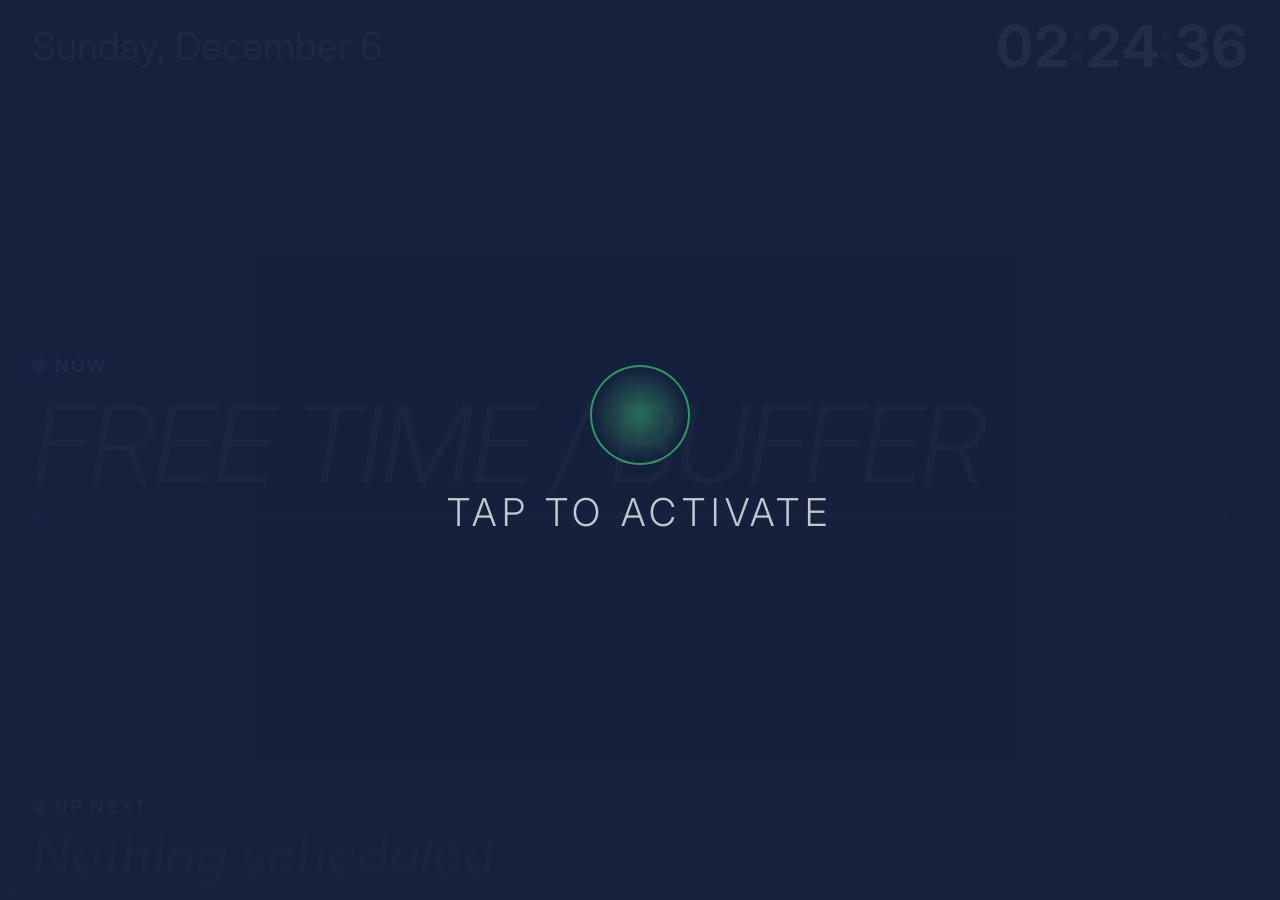
==== public/calendar/index.html @ c8182423 "initialize my calendar project" ====
<!DOCTYPE html>
<html lang="en">
<head>
  <meta charset="UTF-8" />
  <meta name="viewport" content="width=device-width, initial-scale=1.0, user-scalable=no" />
  <meta name="description" content="Ambient Kiosk — 24/7 minimalist calendar for remote viewing." />
  <title>Ambient Kiosk</title>
  <link rel="preconnect" href="https://fonts.googleapis.com" />
  <link rel="preconnect" href="https://fonts.gstatic.com" crossorigin />
  <link href="https://fonts.googleapis.com/css2?family=Inter:wght@300;400;600;700;800&display=swap" rel="stylesheet" />
  <link rel="stylesheet" href="style.css" />
</head>
<body>

  <!-- Activation Overlay -->
  <div id="activate-overlay">
    <div class="activate-content">
      <div class="activate-pulse"></div>
      <span class="activate-label">Tap to Activate</span>
    </div>
  </div>

  <!-- Guard & Data Status -->
  <div id="guard-status"><span class="guard-dot"></span><span class="guard-text">Standby</span></div>
  <div id="data-status"></div>

  <!-- ============ KIOSK LAYOUT ============ -->
  <div id="kiosk">

    <!-- HEADER: date + clock -->
    <div id="header-row">
      <div id="date-display"></div>
      <div id="clock-display">
        <span id="clock-hh">00</span><span class="clock-sep">:</span><span id="clock-mm">00</span><span class="clock-sep">:</span><span id="clock-ss">00</span>
      </div>
    </div>

    <!-- NOW: badge + giant title + progress (fills remaining space) -->
    <div id="now-area">
      <div class="section-badge now-badge">
        <span class="badge-dot now-dot"></span>
        <span class="badge-label">NOW</span>
        <span class="badge-time" id="now-time-range"></span>
      </div>
      <h1 id="now-title">Loading…</h1>
      <div id="progress-row">
        <div id="progress-bar">
          <div id="progress-fill"></div>
          <div id="progress-glow"></div>
        </div>
        <div id="time-remaining"></div>
      </div>
    </div>

    <!-- UP NEXT: badge + title -->
    <div id="next-area">
      <div class="section-badge next-badge">
        <span class="badge-dot next-dot"></span>
        <span class="badge-label">UP NEXT</span>
        <span class="badge-time" id="next-time-range"></span>
      </div>
      <h2 id="next-title">—</h2>
    </div>

  </div>

  <script src="app.js"></script>
</body>
</html>
---- public/calendar/style.css ----
/* ═══════════════════════════════════════════════════════════════════
   Ambient Kiosk — style.css
   Screen-filling kiosk. Text sized in vh so it FILLS the viewport.
   ═══════════════════════════════════════════════════════════════════ */

*, *::before, *::after { box-sizing: border-box; margin: 0; padding: 0; }

html, body {
  width: 100vw;
  height: 100vh;
  overflow: hidden;
  background: #16213e;
  color: #eef1f6;
  font-family: 'Inter', system-ui, -apple-system, sans-serif;
  -webkit-font-smoothing: antialiased;
}

#kiosk, #activate-overlay {
  cursor: none;
  -webkit-user-select: none;
  user-select: none;
}
#kiosk:active { cursor: default; }

/* ─── KIOSK: 3-row grid fills the whole screen ──────────────────── */
#kiosk {
  display: grid;
  grid-template-rows: auto 1fr auto;
  height: 100vh;
  padding: 0 clamp(1rem, 2.5vw, 2.5rem);
}

/* ─── HEADER ────────────────────────────────────────────────────── */
#header-row {
  display: flex;
  align-items: center;
  justify-content: space-between;
  padding: 1.2vh 0;
  border-bottom: 1px solid rgba(255,255,255,0.07);
}

#date-display {
  font-size: clamp(1.2rem, 3vw, 2.4rem);
  font-weight: 400;
  color: rgba(238,241,246,0.7);
}

#clock-display {
  font-size: clamp(1.6rem, 4.5vw, 4rem);
  font-weight: 700;
  font-variant-numeric: tabular-nums;
  color: #fff;
}

.clock-sep {
  opacity: 0.4;
  animation: blink 1s step-end infinite;
}
@keyframes blink { 50% { opacity: 0; } }

/* ─── NOW AREA: fills ALL remaining vertical space ──────────────── */
#now-area {
  display: flex;
  flex-direction: column;
  justify-content: center;       /* vertically center the content cluster */
  gap: 1vh;
  min-height: 0;
  padding: 1vh 0;
}

/* NOW title: sized with vh so it grows with screen height */
#now-title {
  font-size: clamp(3rem, 12vh, 10rem);
  font-weight: 800;
  line-height: 1.1;
  letter-spacing: -0.02em;
  white-space: nowrap;
  overflow: hidden;
  text-overflow: ellipsis;
  max-width: 100%;
  color: #fff;
}

/* Progress */
#progress-row {
  display: flex;
  align-items: center;
  gap: clamp(8px, 1.5vw, 20px);
}

#progress-bar {
  flex: 1;
  height: clamp(5px, 0.8vh, 12px);
  background: rgba(238,241,246,0.1);
  border-radius: 999px;
  position: relative;
  overflow: hidden;
}

#progress-fill {
  height: 100%;
  width: 0%;
  background: linear-gradient(90deg, #818cf8, #a78bfa, #c084fc);
  border-radius: 999px;
  transition: width 1s linear;
}

#progress-glow {
  position: absolute;
  top: -2px;
  height: calc(100% + 4px);
  width: 36px;
  left: 0;
  background: radial-gradient(circle, rgba(167,139,250,0.7) 0%, transparent 70%);
  border-radius: 50%;
  transition: left 1s linear;
  pointer-events: none;
}

#time-remaining {
  font-size: clamp(1.2rem, 4vh, 3rem);
  font-weight: 600;
  color: rgba(238,241,246,0.85);
  white-space: nowrap;
  font-variant-numeric: tabular-nums;
}

/* ─── UP NEXT AREA ──────────────────────────────────────────────── */
#next-area {
  display: flex;
  flex-direction: column;
  gap: 0.5vh;
  padding: 1.5vh 0;
  border-top: 1px solid rgba(255,255,255,0.07);
}

#next-title {
  font-size: clamp(1.8rem, 6vh, 5rem);
  font-weight: 600;
  color: #b4b8c8;
  white-space: nowrap;
  overflow: hidden;
  text-overflow: ellipsis;
  max-width: 100%;
}

/* ─── Badges ────────────────────────────────────────────────────── */
.section-badge {
  display: flex;
  align-items: center;
  gap: clamp(5px, 0.7vw, 10px);
  font-size: clamp(0.8rem, 2vh, 1.6rem);
  font-weight: 600;
  letter-spacing: 0.12em;
  text-transform: uppercase;
}

.badge-dot {
  width: clamp(7px, 1.2vw, 14px);
  height: clamp(7px, 1.2vw, 14px);
  border-radius: 50%;
}

.now-dot {
  background: #818cf8;
  box-shadow: 0 0 10px rgba(129,140,248,0.7), 0 0 25px rgba(129,140,248,0.3);
  animation: dot-glow 2s ease-in-out infinite;
}
@keyframes dot-glow {
  50% { box-shadow: 0 0 18px rgba(129,140,248,1), 0 0 45px rgba(129,140,248,0.5); }
}
.now-badge .badge-label { color: #c7d2fe; }
.now-badge .badge-time  { color: rgba(238,241,246,0.5); font-weight: 400; }

.next-dot { background: #6B7280; }
.next-badge .badge-label { color: #9CA3AF; }
.next-badge .badge-time  { color: rgba(238,241,246,0.35); font-weight: 400; }

/* ─── State variants ────────────────────────────────────────────── */
#now-title.free-time {
  color: rgba(238,241,246,0.4);
  font-weight: 300;
  font-style: italic;
}
#now-title.day-complete {
  color: rgba(74,222,128,0.7);
  font-weight: 300;
  font-style: italic;
}
#next-title.no-next {
  color: rgba(238,241,246,0.2);
  font-style: italic;
}

/* ─── Overlay ───────────────────────────────────────────────────── */
#activate-overlay {
  position: fixed; inset: 0; z-index: 10000;
  background: rgba(22,33,62,0.95);
  display: flex; align-items: center; justify-content: center;
  transition: opacity 0.5s ease, visibility 0.5s ease;
}
#activate-overlay.hidden {
  opacity: 0; visibility: hidden; pointer-events: none;
}
.activate-content {
  display: flex; flex-direction: column; align-items: center; gap: 1.5rem;
}
.activate-pulse {
  width: clamp(50px, 10vw, 100px); height: clamp(50px, 10vw, 100px);
  border-radius: 50%;
  background: radial-gradient(circle, rgba(74,222,128,0.4) 0%, transparent 70%);
  border: 2px solid rgba(74,222,128,0.6);
  animation: pulse-ring 2s ease-in-out infinite;
}
.activate-label {
  font-size: clamp(1.2rem, 3vw, 2.5rem); font-weight: 300;
  color: rgba(238,241,246,0.8); letter-spacing: 0.15em; text-transform: uppercase;
}
@keyframes pulse-ring {
  0%, 100% { transform: scale(1); opacity: 0.7; }
  50%      { transform: scale(1.15); opacity: 1; }
}

/* ─── Fixed indicators ──────────────────────────────────────────── */
#guard-status {
  position: fixed; bottom: 6px; left: 10px; z-index: 9999;
  display: flex; align-items: center; gap: 5px;
  font-size: 10px; font-family: monospace;
  color: rgba(238,241,246,0.25);
}
#guard-status.active { color: rgba(74,222,128,0.7); }
.guard-dot {
  width: 6px; height: 6px; border-radius: 50%;
  background: rgba(238,241,246,0.2);
}
#guard-status.active .guard-dot {
  background: #4ade80; box-shadow: 0 0 5px rgba(74,222,128,0.5);
}
#data-status {
  position: fixed; bottom: 6px; right: 10px; z-index: 9999;
  font-size: 10px; font-family: monospace;
  color: rgba(238,241,246,0.2);
}

/* ─── Animation ─────────────────────────────────────────────────── */
.fade-in { animation: fadeIn 0.5s ease forwards; }
@keyframes fadeIn {
  from { opacity: 0; transform: translateY(5px); }
  to   { opacity: 1; transform: translateY(0); }
}
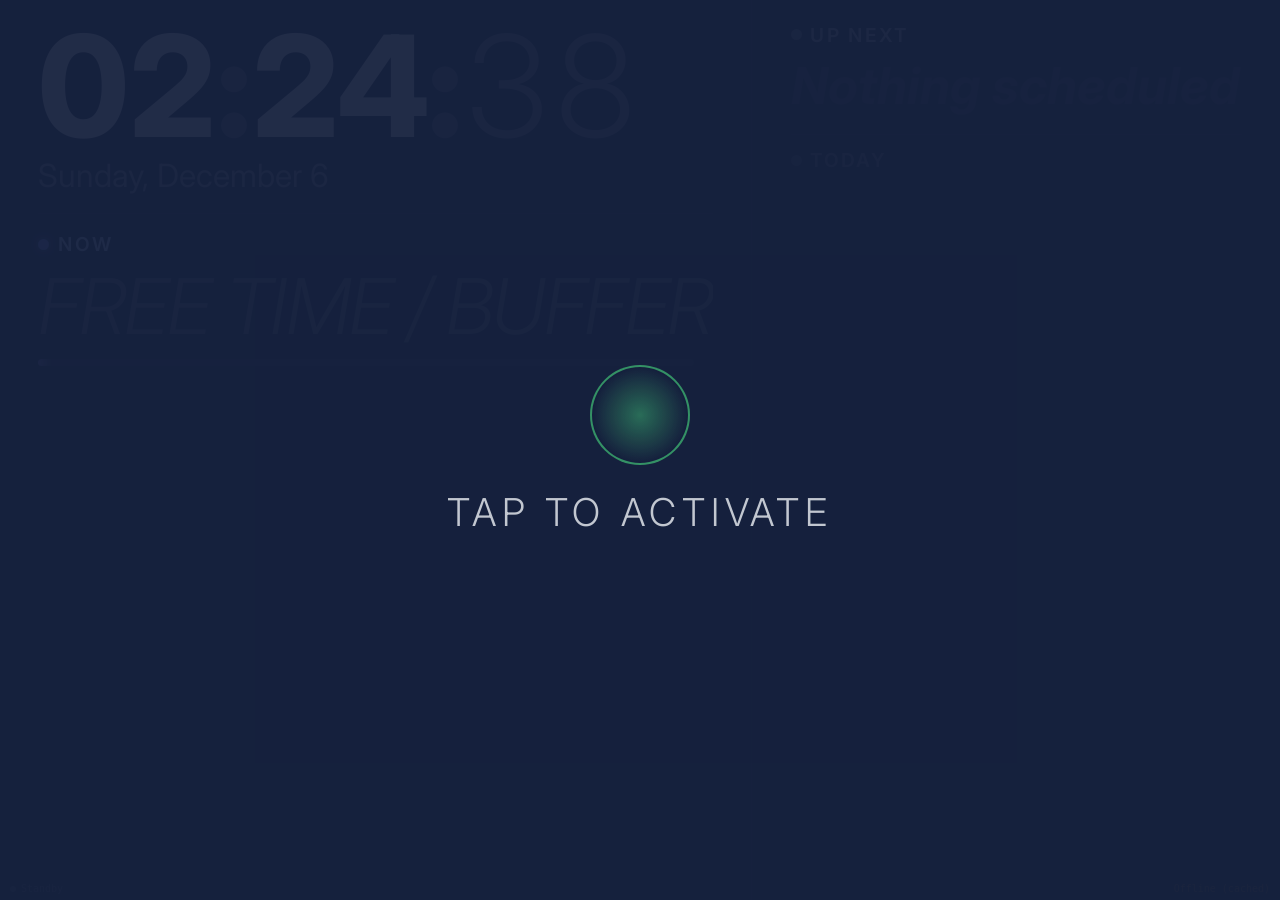
==== commit 27941aa8: "update my calendar" ====
--- a/public/calendar/index.html
+++ b/public/calendar/index.html
@@ -8,7 +8,7 @@
   <link rel="preconnect" href="https://fonts.googleapis.com" />
   <link rel="preconnect" href="https://fonts.gstatic.com" crossorigin />
   <link href="https://fonts.googleapis.com/css2?family=Inter:wght@300;400;600;700;800&display=swap" rel="stylesheet" />
-  <link rel="stylesheet" href="style.css" />
+  <link rel="stylesheet" href="style.css?v=9" />
 </head>
 <body>
 
@@ -27,43 +27,70 @@
   <!-- ============ KIOSK LAYOUT ============ -->
   <div id="kiosk">
 
-    <!-- HEADER: date + clock -->
-    <div id="header-row">
-      <div id="date-display"></div>
-      <div id="clock-display">
-        <span id="clock-hh">00</span><span class="clock-sep">:</span><span id="clock-mm">00</span><span class="clock-sep">:</span><span id="clock-ss">00</span>
+    <!-- LEFT COLUMN: Clock + NOW task -->
+    <div id="col-left">
+      <!-- Giant clock -->
+      <div id="clock-block">
+        <div id="clock-display">
+          <span id="clock-hh">00</span><span class="clock-sep">:</span><span id="clock-mm">00</span><span class="clock-sep">:</span><span id="clock-ss">00</span>
+        </div>
+        <div id="date-display"></div>
+      </div>
+
+      <!-- NOW section -->
+      <div id="now-block">
+        <div class="section-badge now-badge">
+          <span class="badge-dot now-dot"></span>
+          <span class="badge-label">NOW</span>
+          <span class="badge-time" id="now-time-range"></span>
+        </div>
+        <h1 id="now-title">Loading…</h1>
+        <div id="progress-row">
+          <div id="progress-bar">
+            <div id="progress-fill"></div>
+            <div id="progress-glow"></div>
+          </div>
+          <div id="time-remaining"></div>
+        </div>
       </div>
     </div>
 
-    <!-- NOW: badge + giant title + progress (fills remaining space) -->
-    <div id="now-area">
-      <div class="section-badge now-badge">
-        <span class="badge-dot now-dot"></span>
-        <span class="badge-label">NOW</span>
-        <span class="badge-time" id="now-time-range"></span>
+    <!-- RIGHT COLUMN: UP NEXT + Today's timeline -->
+    <div id="col-right">
+      <!-- UP NEXT -->
+      <div id="next-block">
+        <div class="section-badge next-badge">
+          <span class="badge-dot next-dot"></span>
+          <span class="badge-label">UP NEXT</span>
+          <span class="badge-time" id="next-time-range"></span>
+        </div>
+        <h2 id="next-title">—</h2>
       </div>
-      <h1 id="now-title">Loading…</h1>
-      <div id="progress-row">
-        <div id="progress-bar">
-          <div id="progress-fill"></div>
-          <div id="progress-glow"></div>
+
+      <!-- Today's remaining schedule -->
+      <div id="agenda-block">
+        <div class="section-badge agenda-badge">
+          <span class="badge-dot agenda-dot"></span>
+          <span class="badge-label">TODAY</span>
         </div>
-        <div id="time-remaining"></div>
+        <ul id="agenda-list"></ul>
       </div>
-    </div>
-
-    <!-- UP NEXT: badge + title -->
-    <div id="next-area">
-      <div class="section-badge next-badge">
-        <span class="badge-dot next-dot"></span>
-        <span class="badge-label">UP NEXT</span>
-        <span class="badge-time" id="next-time-range"></span>
-      </div>
-      <h2 id="next-title">—</h2>
     </div>
 
   </div>
 
-  <script src="app.js"></script>
+  <!-- Inline fullscreen — identical to test.html, cannot be cached separately -->
+  <script>
+    document.addEventListener('dblclick', function() {
+      var el = document.documentElement;
+      var isFS = document.fullscreenElement || document.webkitFullscreenElement;
+      if (isFS) {
+        (document.exitFullscreen || document.webkitExitFullscreen).call(document);
+      } else {
+        (el.requestFullscreen || el.webkitRequestFullscreen).call(el);
+      }
+    });
+  </script>
+  <script src="app.js?v=9"></script>
 </body>
 </html>
--- a/public/calendar/style.css
+++ b/public/calendar/style.css
@@ -1,6 +1,7 @@
 /* ═══════════════════════════════════════════════════════════════════
    Ambient Kiosk — style.css
-   Screen-filling kiosk. Text sized in vh so it FILLS the viewport.
+   Two-column layout: Clock+NOW on left, NEXT+Agenda on right.
+   Every pixel used. Designed for 14" laptop & 15.6" Portal Plus.
    ═══════════════════════════════════════════════════════════════════ */
 
 *, *::before, *::after { box-sizing: border-box; margin: 0; padding: 0; }
@@ -15,64 +16,77 @@
   -webkit-font-smoothing: antialiased;
 }
 
+/* cursor:none for kiosk mode — NO user-select:none anywhere
+   (it kills dblclick in Chromium) */
 #kiosk, #activate-overlay {
   cursor: none;
-  -webkit-user-select: none;
-  user-select: none;
 }
 #kiosk:active { cursor: default; }
 
-/* ─── KIOSK: 3-row grid fills the whole screen ──────────────────── */
+/* ─── KIOSK: two-column grid ────────────────────────────────────── */
 #kiosk {
   display: grid;
-  grid-template-rows: auto 1fr auto;
+  grid-template-columns: 1.4fr 1fr;
   height: 100vh;
-  padding: 0 clamp(1rem, 2.5vw, 2.5rem);
-}
-
-/* ─── HEADER ────────────────────────────────────────────────────── */
-#header-row {
-  display: flex;
-  align-items: center;
-  justify-content: space-between;
-  padding: 1.2vh 0;
-  border-bottom: 1px solid rgba(255,255,255,0.07);
-}
+  gap: 0;
+}
+
+/* ─── LEFT COLUMN: clock + NOW ──────────────────────────────────── */
+#col-left {
+  display: flex;
+  flex-direction: column;
+  padding: 2.5vh 3vw;
+  gap: 2vh;
+}
+
+/* Clock block */
+#clock-block {
+  display: flex;
+  flex-direction: column;
+  gap: 0.3vh;
+}
+
+#clock-display {
+  font-size: clamp(3.5rem, 11vw, 10rem);
+  font-weight: 800;
+  font-variant-numeric: tabular-nums;
+  letter-spacing: -0.02em;
+  line-height: 0.9;
+  color: #fff;
+}
+
+#clock-ss {
+  font-weight: 300;
+  opacity: 0.4;
+}
+
+.clock-sep {
+  opacity: 0.3;
+  animation: blink 1s step-end infinite;
+}
+@keyframes blink { 50% { opacity: 0; } }
 
 #date-display {
-  font-size: clamp(1.2rem, 3vw, 2.4rem);
+  font-size: clamp(1rem, 2.5vw, 2rem);
   font-weight: 400;
-  color: rgba(238,241,246,0.7);
-}
-
-#clock-display {
-  font-size: clamp(1.6rem, 4.5vw, 4rem);
-  font-weight: 700;
-  font-variant-numeric: tabular-nums;
-  color: #fff;
-}
-
-.clock-sep {
-  opacity: 0.4;
-  animation: blink 1s step-end infinite;
-}
-@keyframes blink { 50% { opacity: 0; } }
-
-/* ─── NOW AREA: fills ALL remaining vertical space ──────────────── */
-#now-area {
-  display: flex;
-  flex-direction: column;
-  justify-content: center;       /* vertically center the content cluster */
-  gap: 1vh;
-  min-height: 0;
-  padding: 1vh 0;
-}
-
-/* NOW title: sized with vh so it grows with screen height */
+  color: rgba(238,241,246,0.5);
+  margin-top: 0.5vh;
+}
+
+/* NOW block — sits right under the date, no centering gap */
+#now-block {
+  display: flex;
+  flex-direction: column;
+  justify-content: flex-start;
+  gap: 1.2vh;
+  border-top: 1px solid rgba(255,255,255,0.06);
+  padding-top: 2vh;
+}
+
 #now-title {
-  font-size: clamp(3rem, 12vh, 10rem);
+  font-size: clamp(2.5rem, 6vw, 6rem);
   font-weight: 800;
-  line-height: 1.1;
+  line-height: 1.05;
   letter-spacing: -0.02em;
   white-space: nowrap;
   overflow: hidden;
@@ -91,7 +105,7 @@
 #progress-bar {
   flex: 1;
   height: clamp(5px, 0.8vh, 12px);
-  background: rgba(238,241,246,0.1);
+  background: rgba(238,241,246,0.08);
   border-radius: 999px;
   position: relative;
   overflow: hidden;
@@ -118,46 +132,120 @@
 }
 
 #time-remaining {
-  font-size: clamp(1.2rem, 4vh, 3rem);
+  font-size: clamp(1rem, 2.5vw, 2.2rem);
   font-weight: 600;
-  color: rgba(238,241,246,0.85);
+  color: rgba(238,241,246,0.8);
   white-space: nowrap;
   font-variant-numeric: tabular-nums;
 }
 
-/* ─── UP NEXT AREA ──────────────────────────────────────────────── */
-#next-area {
-  display: flex;
-  flex-direction: column;
-  gap: 0.5vh;
-  padding: 1.5vh 0;
-  border-top: 1px solid rgba(255,255,255,0.07);
+/* ─── RIGHT COLUMN: UP NEXT + agenda ────────────────────────────── */
+#col-right {
+  display: flex;
+  flex-direction: column;
+  padding: 2.5vh 3vw 2.5vh 0;
+  gap: 2vh;
+  border-left: 1px solid rgba(255,255,255,0.06);
+  padding-left: 3vw;
+}
+
+/* UP NEXT block */
+#next-block {
+  display: flex;
+  flex-direction: column;
+  gap: 0.8vh;
 }
 
 #next-title {
-  font-size: clamp(1.8rem, 6vh, 5rem);
-  font-weight: 600;
-  color: #b4b8c8;
+  font-size: clamp(1.6rem, 4vw, 3.5rem);
+  font-weight: 700;
+  color: #c8ccdb;
   white-space: nowrap;
   overflow: hidden;
   text-overflow: ellipsis;
   max-width: 100%;
 }
 
+/* Agenda block — scrollable list of today's events */
+#agenda-block {
+  flex: 1;
+  display: flex;
+  flex-direction: column;
+  gap: 1vh;
+  min-height: 0;
+  border-top: 1px solid rgba(255,255,255,0.06);
+  padding-top: 1.5vh;
+}
+
+#agenda-list {
+  list-style: none;
+  display: flex;
+  flex-direction: column;
+  gap: 0.6vh;
+  overflow-y: auto;
+  flex: 1;
+  min-height: 0;
+  /* Subtle scrollbar */
+  scrollbar-width: thin;
+  scrollbar-color: rgba(255,255,255,0.1) transparent;
+}
+
+#agenda-list::-webkit-scrollbar { width: 3px; }
+#agenda-list::-webkit-scrollbar-thumb { background: rgba(255,255,255,0.1); border-radius: 99px; }
+
+.agenda-item {
+  display: flex;
+  align-items: baseline;
+  gap: 1.2vw;
+  padding: 0.7vh 0;
+  font-size: clamp(0.85rem, 1.8vw, 1.4rem);
+  color: rgba(238,241,246,0.45);
+  transition: color 0.3s ease;
+}
+
+.agenda-item.is-current {
+  color: #fff;
+  font-weight: 600;
+}
+
+.agenda-item.is-past {
+  color: rgba(238,241,246,0.2);
+  text-decoration: line-through;
+  text-decoration-color: rgba(238,241,246,0.1);
+}
+
+.agenda-time {
+  font-variant-numeric: tabular-nums;
+  white-space: nowrap;
+  font-weight: 500;
+  flex-shrink: 0;
+  min-width: 6.5em;
+}
+
+.agenda-title {
+  white-space: nowrap;
+  overflow: hidden;
+  text-overflow: ellipsis;
+}
+
+.agenda-item.is-current .agenda-time {
+  color: #a5b4fc;
+}
+
 /* ─── Badges ────────────────────────────────────────────────────── */
 .section-badge {
   display: flex;
   align-items: center;
   gap: clamp(5px, 0.7vw, 10px);
-  font-size: clamp(0.8rem, 2vh, 1.6rem);
+  font-size: clamp(0.7rem, 1.5vw, 1.2rem);
   font-weight: 600;
   letter-spacing: 0.12em;
   text-transform: uppercase;
 }
 
 .badge-dot {
-  width: clamp(7px, 1.2vw, 14px);
-  height: clamp(7px, 1.2vw, 14px);
+  width: clamp(6px, 1vw, 11px);
+  height: clamp(6px, 1vw, 11px);
   border-radius: 50%;
 }
 
@@ -170,25 +258,28 @@
   50% { box-shadow: 0 0 18px rgba(129,140,248,1), 0 0 45px rgba(129,140,248,0.5); }
 }
 .now-badge .badge-label { color: #c7d2fe; }
-.now-badge .badge-time  { color: rgba(238,241,246,0.5); font-weight: 400; }
+.now-badge .badge-time  { color: rgba(238,241,246,0.45); font-weight: 400; }
 
 .next-dot { background: #6B7280; }
 .next-badge .badge-label { color: #9CA3AF; }
-.next-badge .badge-time  { color: rgba(238,241,246,0.35); font-weight: 400; }
+.next-badge .badge-time  { color: rgba(238,241,246,0.3); font-weight: 400; }
+
+.agenda-dot { background: rgba(238,241,246,0.2); }
+.agenda-badge .badge-label { color: rgba(238,241,246,0.35); }
 
 /* ─── State variants ────────────────────────────────────────────── */
 #now-title.free-time {
-  color: rgba(238,241,246,0.4);
+  color: rgba(238,241,246,0.35);
   font-weight: 300;
   font-style: italic;
 }
 #now-title.day-complete {
-  color: rgba(74,222,128,0.7);
+  color: rgba(74,222,128,0.6);
   font-weight: 300;
   font-style: italic;
 }
 #next-title.no-next {
-  color: rgba(238,241,246,0.2);
+  color: rgba(238,241,246,0.15);
   font-style: italic;
 }
 
@@ -199,12 +290,8 @@
   display: flex; align-items: center; justify-content: center;
   transition: opacity 0.5s ease, visibility 0.5s ease;
 }
-#activate-overlay.hidden {
-  opacity: 0; visibility: hidden; pointer-events: none;
-}
-.activate-content {
-  display: flex; flex-direction: column; align-items: center; gap: 1.5rem;
-}
+#activate-overlay.hidden { opacity: 0; visibility: hidden; pointer-events: none; }
+.activate-content { display: flex; flex-direction: column; align-items: center; gap: 1.5rem; }
 .activate-pulse {
   width: clamp(50px, 10vw, 100px); height: clamp(50px, 10vw, 100px);
   border-radius: 50%;
@@ -225,26 +312,32 @@
 #guard-status {
   position: fixed; bottom: 6px; left: 10px; z-index: 9999;
   display: flex; align-items: center; gap: 5px;
-  font-size: 10px; font-family: monospace;
-  color: rgba(238,241,246,0.25);
+  font-size: 10px; font-family: monospace; color: rgba(238,241,246,0.25);
 }
 #guard-status.active { color: rgba(74,222,128,0.7); }
-.guard-dot {
-  width: 6px; height: 6px; border-radius: 50%;
-  background: rgba(238,241,246,0.2);
-}
-#guard-status.active .guard-dot {
-  background: #4ade80; box-shadow: 0 0 5px rgba(74,222,128,0.5);
-}
+.guard-dot { width: 6px; height: 6px; border-radius: 50%; background: rgba(238,241,246,0.2); }
+#guard-status.active .guard-dot { background: #4ade80; box-shadow: 0 0 5px rgba(74,222,128,0.5); }
 #data-status {
   position: fixed; bottom: 6px; right: 10px; z-index: 9999;
-  font-size: 10px; font-family: monospace;
-  color: rgba(238,241,246,0.2);
-}
-
-/* ─── Animation ─────────────────────────────────────────────────── */
+  font-size: 10px; font-family: monospace; color: rgba(238,241,246,0.2);
+}
+
 .fade-in { animation: fadeIn 0.5s ease forwards; }
 @keyframes fadeIn {
   from { opacity: 0; transform: translateY(5px); }
   to   { opacity: 1; transform: translateY(0); }
 }
+
+/* ─── Portrait / small screens: stack vertically ────────────────── */
+@media (max-aspect-ratio: 1/1), (max-width: 700px) {
+  #kiosk {
+    grid-template-columns: 1fr;
+    grid-template-rows: auto 1fr;
+  }
+  #col-right {
+    border-left: none;
+    border-top: 1px solid rgba(255,255,255,0.06);
+    padding-left: 3vw;
+  }
+  #clock-display { font-size: clamp(3rem, 18vw, 8rem); }
+}
